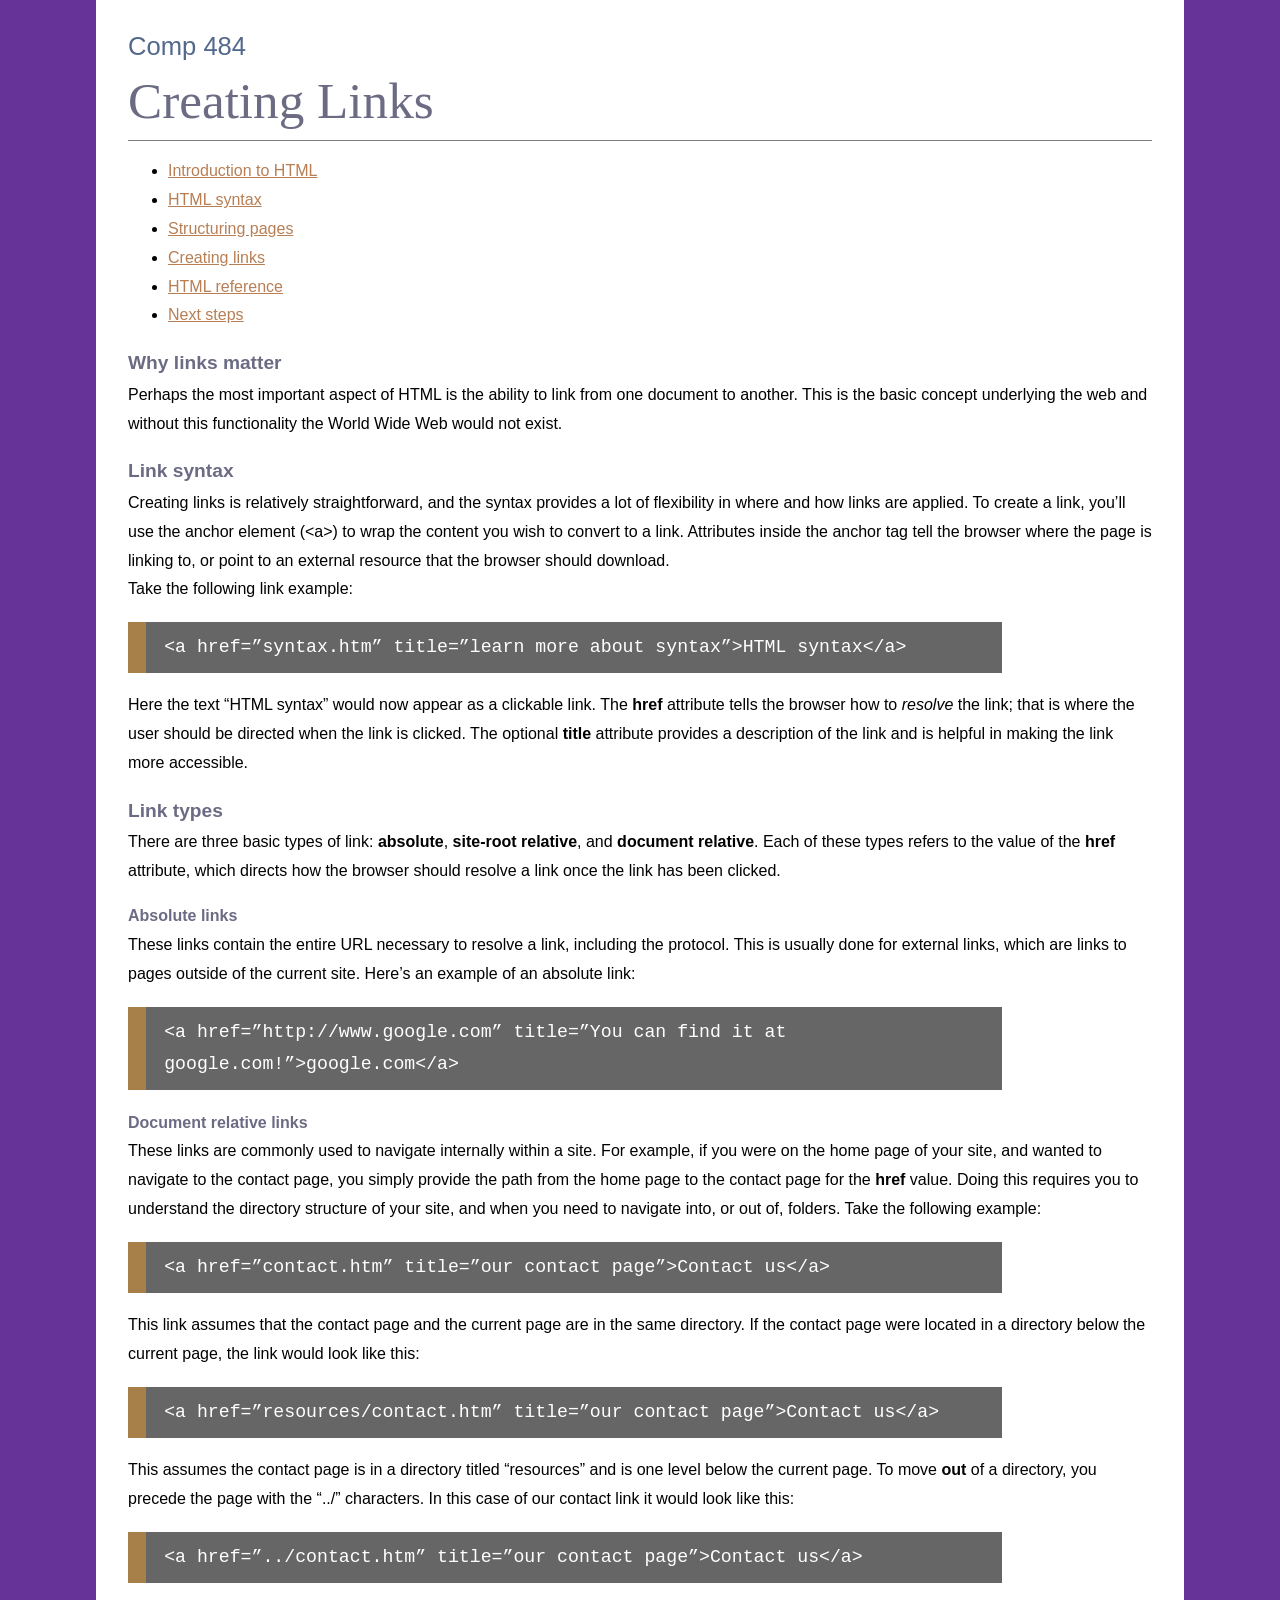
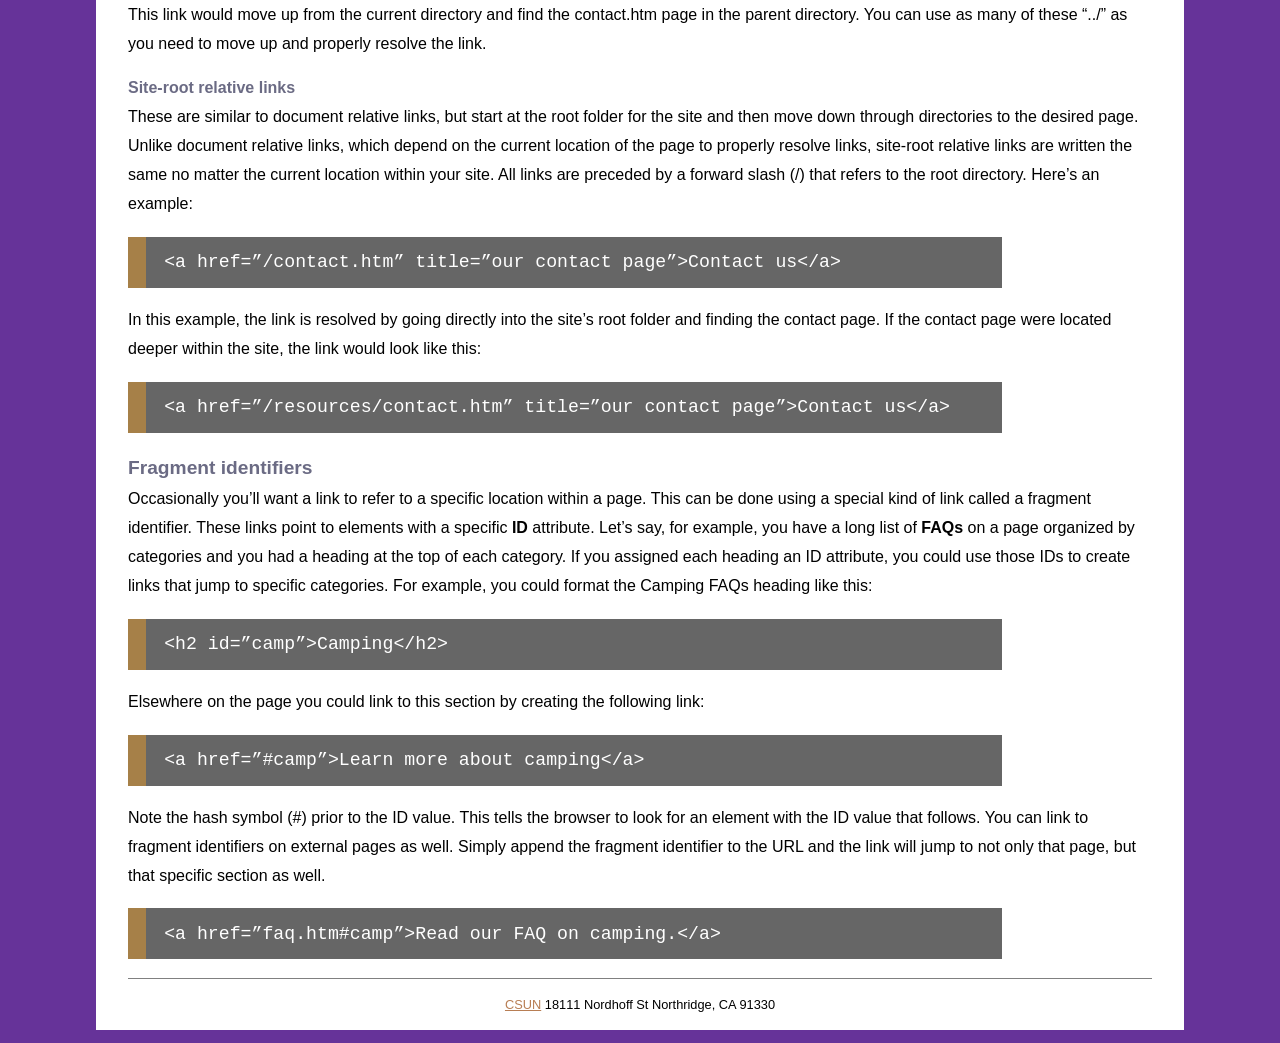
==== links.html @ 27c357ba "initial commit" ====
<!DOCTYPE html>
<html lang="en">
<head>
<meta charset="utf-8">
<title>Creating Links</title>
<link href="_css/styles.css" rel="stylesheet" type="text/css">
</head>
<body>
  <a href="#main-content" class="skip-link">Skip to main content</a>

  <header role="banner">
    <h1>Comp 484</h1>
    <h2>Creating Links</h2>
    <nav role="navigation" aria-label="Main navigation">
      <ul>
        <li><a href="index.html" title="Introduction to HTML">Introduction to HTML</a></li>
        <li><a href="syntax.html" title="HTML syntax">HTML syntax</a></li>
        <li><a href="structure.html" title="Structuring pages">Structuring pages</a></li>
        <li><a href="links.html" title="Creating links">Creating links</a></li>
        <li><a href="reference.html" title="HTML Reference">HTML reference</a></li>
        <li><a href="next.html" title="Next steps">Next steps</a></li>
      </ul>
    </nav>
  </header>

  <main id="main-content" role="main">
    <article aria-labelledby="links-title">
      <header>
        <h3 id="links-title">Why links matter</h3>
        <p>Perhaps the most important aspect of HTML is the ability to link from one document to another. This is the basic concept underlying the web and without this functionality the World Wide Web would not exist.</p>
      </header>

      <section aria-labelledby="syntax-section-title">
        <h3 id="syntax-section-title">Link syntax</h3>
        <p>Creating links is relatively straightforward, and the syntax provides a lot of flexibility in where and how links are applied. To create a link, you&rsquo;ll use the anchor element (&lt;a&gt;) to wrap the content you wish to convert to a link. Attributes inside the anchor tag tell the browser where the page is linking to, or point to an external resource that the browser should download.<br>
          Take the following link example:</p>
        <pre>&lt;a href=&rdquo;syntax.htm&rdquo; title=&rdquo;learn more about syntax&rdquo;&gt;HTML syntax&lt;/a&gt;</pre>
        <p>Here the text &ldquo;HTML syntax&rdquo; would now appear as a clickable link. The <b>href</b> attribute tells the browser how to <em>resolve</em> the link; that is where the user should be directed when the link is clicked. The optional <b>title</b> attribute provides a description of the link and is helpful in making the link more accessible.</p>
      </section>

      <section aria-labelledby="types-title">
        <h3 id="types-title">Link types</h3>
        <p>There are three basic types of link: <b>absolute</b>, <b>site-root relative</b>, and <b>document relative</b>. Each of these types refers to the value of the <b>href</b> attribute, which directs how the browser should resolve a link once the link has been clicked.</p>

        <h4>Absolute links</h4>
        <p>These links contain the entire URL necessary to resolve a link, including the protocol. This is usually done for external links, which are links to pages outside of the current site. Here&rsquo;s an example of an absolute link:</p>
        <pre>&lt;a href=&rdquo;http://www.google.com&rdquo; title=&rdquo;You can find it at google.com!&rdquo;&gt;google.com&lt;/a&gt;</pre>

        <h4>Document relative links</h4>
        <p>These links are commonly used to navigate internally within a site. For example, if you were on the home page of your site, and wanted to navigate to the contact page, you simply provide the path from the home page to the contact page for the <b>href</b> value. Doing this requires you to understand the directory structure of your site, and when you need to navigate into, or out of, folders. Take the following example:</p>
        <pre>&lt;a href=&rdquo;contact.htm&rdquo; title=&rdquo;our contact page&rdquo;&gt;Contact us&lt;/a&gt;</pre>
        <p>This link assumes that the contact page and the current page are in the same directory. If the contact page were located in a directory below the current page, the link would look like this:</p>
        <pre>&lt;a href=&rdquo;resources/contact.htm&rdquo; title=&rdquo;our contact page&rdquo;&gt;Contact us&lt;/a&gt;</pre>
        <p>This assumes the contact page is in a directory titled &ldquo;resources&rdquo; and is one level below the current page. To move <b>out</b> of a directory, you precede the page with the &ldquo;../&rdquo; characters. In this case of our contact link it would look like this:</p>
        <pre>&lt;a href=&rdquo;../contact.htm&rdquo; title=&rdquo;our contact page&rdquo;&gt;Contact us&lt;/a&gt;</pre>
        <p>This link would move up from the current directory and find the contact.htm page in the parent directory. You can use as many of these &ldquo;../&rdquo; as you need to move up and properly resolve the link.</p>

        <h4>Site-root relative links</h4>
        <p>These are similar to document relative links, but start at the root folder for the site and then move down through directories to the desired page. Unlike document relative links, which depend on the current location of the page to properly resolve links, site-root relative links are written the same no matter the current location within your site. All links are preceded by a forward slash (/) that refers to the root directory. Here&rsquo;s an example:</p>
        <pre>&lt;a href=&rdquo;/contact.htm&rdquo; title=&rdquo;our contact page&rdquo;&gt;Contact us&lt;/a&gt;</pre>
        <p>In this example, the link is resolved by going directly into the site&rsquo;s root folder and finding the contact page. If the contact page were located deeper within the site, the link would look like this:</p>
        <pre>&lt;a href=&rdquo;/resources/contact.htm&rdquo; title=&rdquo;our contact page&rdquo;&gt;Contact us&lt;/a&gt;</pre>
      </section>

      <section aria-labelledby="fragments-title">
        <h3 id="fragments-title">Fragment identifiers</h3>
        <p>Occasionally you&rsquo;ll want a link to refer to a specific location within a page. This can be done using a special kind of link called a fragment identifier. These links point to elements with a specific <b>ID</b> attribute. Let&rsquo;s say, for example, you have a long list of <b>FAQs</b> on a page organized by categories and you had a heading at the top of each category. If you assigned each heading an ID attribute, you could use those IDs to create links that jump to specific categories. For example, you could format the Camping FAQs heading like this:</p>
        <pre>&lt;h2 id=&rdquo;camp&rdquo;&gt;Camping&lt;/h2&gt;</pre>
        <p>Elsewhere on the page you could link to this section by creating the following link:</p>
        <pre>&lt;a href=&rdquo;#camp&rdquo;&gt;Learn more about camping&lt;/a&gt;</pre>
        <p>Note the hash symbol (#) prior to the ID value. This tells the browser to look for an element with the ID value that follows. You can link to fragment identifiers on external pages as well. Simply append the fragment identifier to the URL and the link will jump to not only that page, but that specific section as well.</p>
        <pre>&lt;a href=&rdquo;faq.htm#camp&rdquo;&gt;Read our FAQ on camping.&lt;/a&gt;</pre>
      </section>
    </article>
  </main>

  <footer role="contentinfo">
    <p><a href="http://www.csun.edu" title="csun.edu" target="_blank">CSUN</a> 18111 Nordhoff St Northridge, CA 91330</p>
  </footer>
</body>
</html>
---- _css/styles.css ----
html, body {
	background: #663399; /* Beccapurple */
	margin: 0;
}
h1, h2, h3, h4, h5, h6, p {
	margin: 0;
	padding: 0;
}
h1, h2, h3, h4, h5, h6 {
	color: rgb(107, 107, 132);
}
body {
	font-family: Verdana, Geneva, sans-serif;
	font-size: 100%;
	width: 80%;
	margin-right: auto;
	margin-left: auto;
	padding: 2.5% 2.5% 0;
	background: white;
	line-height: 1.8;
}
h1 {
	font: 1.6em Verdana, Geneva, sans-serif;
	margin-bottom: .4em;
	color: rgb(83, 104, 138);
}
h2 {
	font: 3.2em Georgia, "Times New Roman", Times, serif;
	margin-bottom: .2em;
}
h3 {
	font-size: 1.2em;
}
p {
	margin-bottom: 1em;
}
a {
	color: rgb(184, 126, 84);
}
a:hover {
	color: rgb(120, 97, 55);
}
.skip-link {
	position: absolute;
	left: -9999px;
	top: auto;
}
.skip-link:focus {
	left: 1em;
	top: 1em;
	background: #fff;
	padding: .5em 1em;
	border: 1px solid #000;
	z-index: 100;
}
pre {
	font-size: 1.4em;
	color: white;
	padding: .5em 1em;
	border-left: 1em solid #A68048;
	background: #666;
	white-space: pre-wrap;
	white-space: -moz-pre-wrap;
	white-space: -pre-wrap;
	white-space: -o-pre-wrap;
	word-wrap: break-word;
	width: 80%;
}
pre.wrong {
	border-left-color: red;
}
pre.correct {
	border-left-color: green;
}
dt {
	font-style: italic;
	font-size:1.2em;
}
dd {
	margin-bottom: 1.4em;
}
table {
	margin-top: 1em;
}
caption {
	margin: 0;
	padding: 0;
	margin-bottom: 1em;
	text-align: left;
}
td, th {
	padding: 10px;
}
.center {
	text-align: center;
}
header h2 {
	padding-bottom: .2em;
	border-bottom: 1px solid gray;
}
aside {
	padding: 1em;
	background:rgb(83, 104, 138);
	color: white;
	margin-bottom: 1em;
}
aside h4 {
	color: white;
}
footer {
	border-top: 1px solid gray;
	text-align: center;
	font-size: .8em;
	line-height: 4em;
	margin-top: 1em;
}
blockquote {
	font-style: italic;
}
.flowRight {
	float: right;
	margin-left: 10px;
}
.flowLeft {
	float: left;
	margin-right: 10px;
}
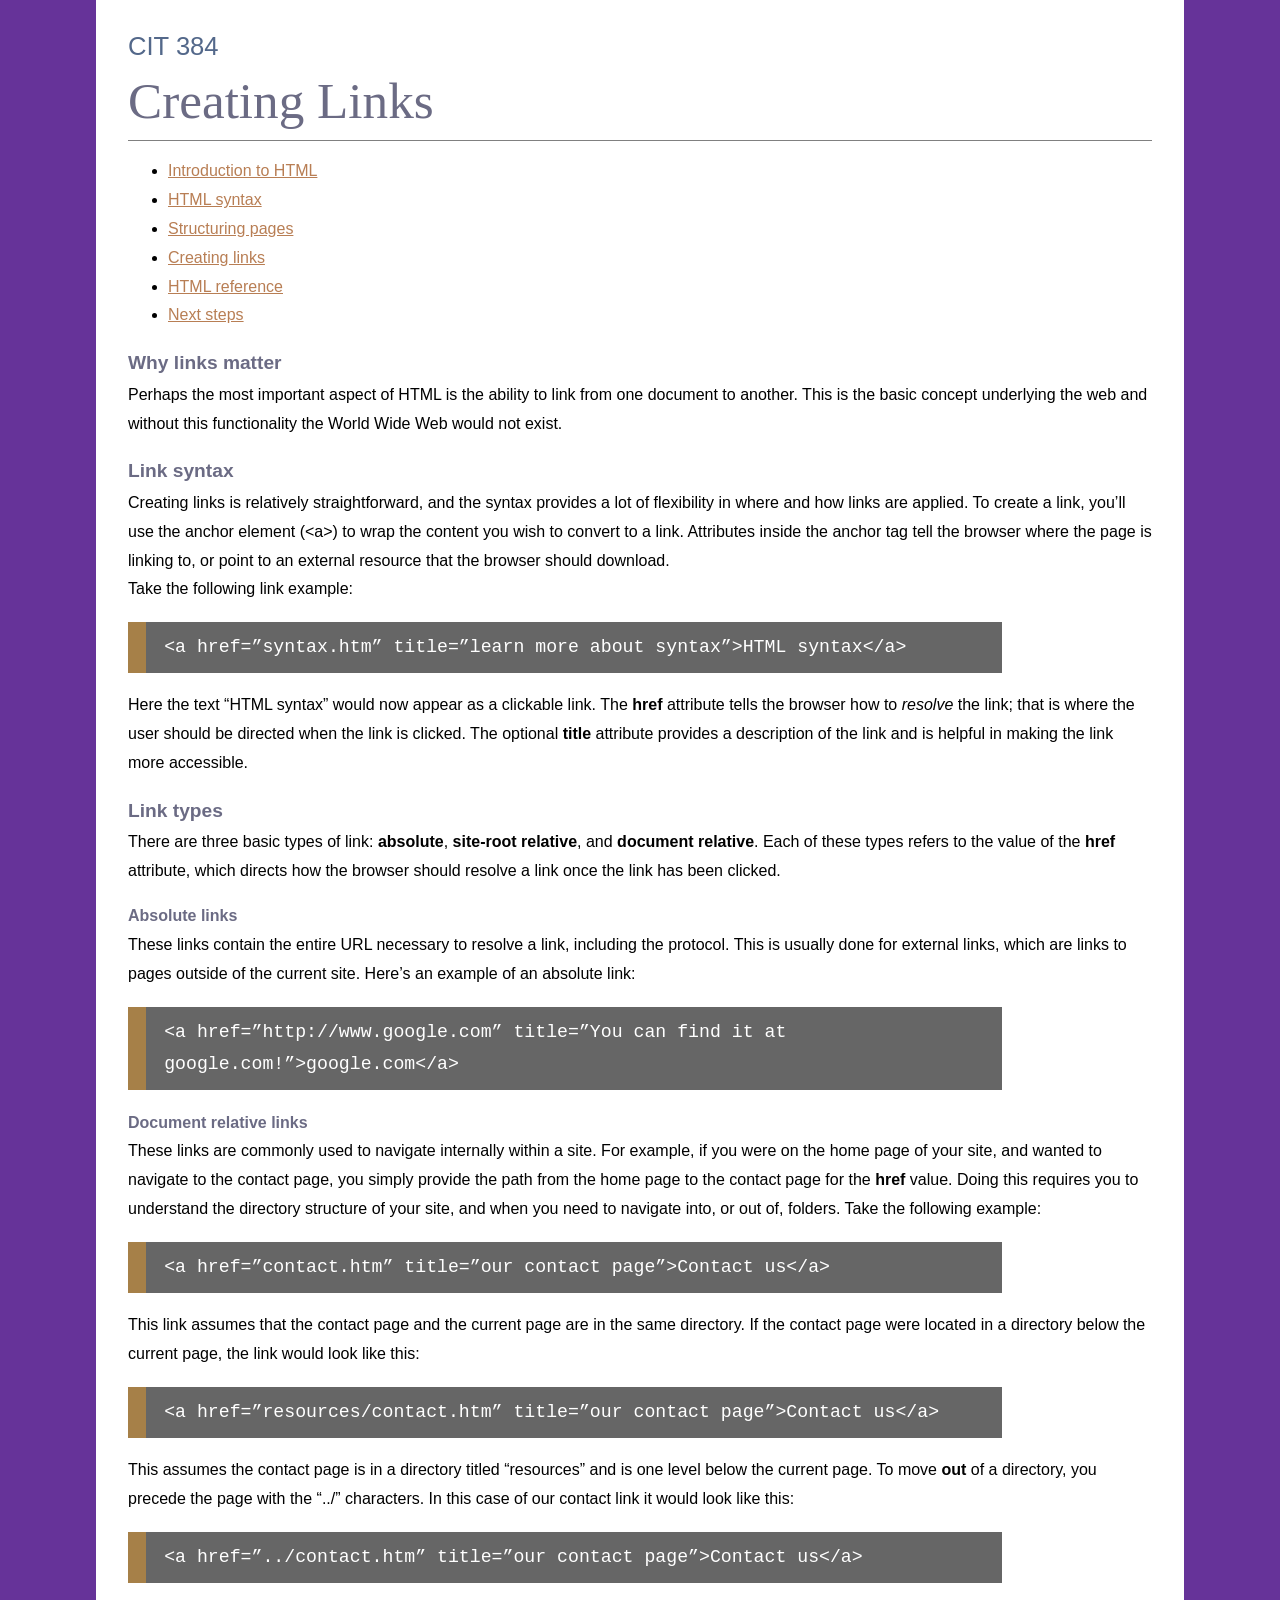
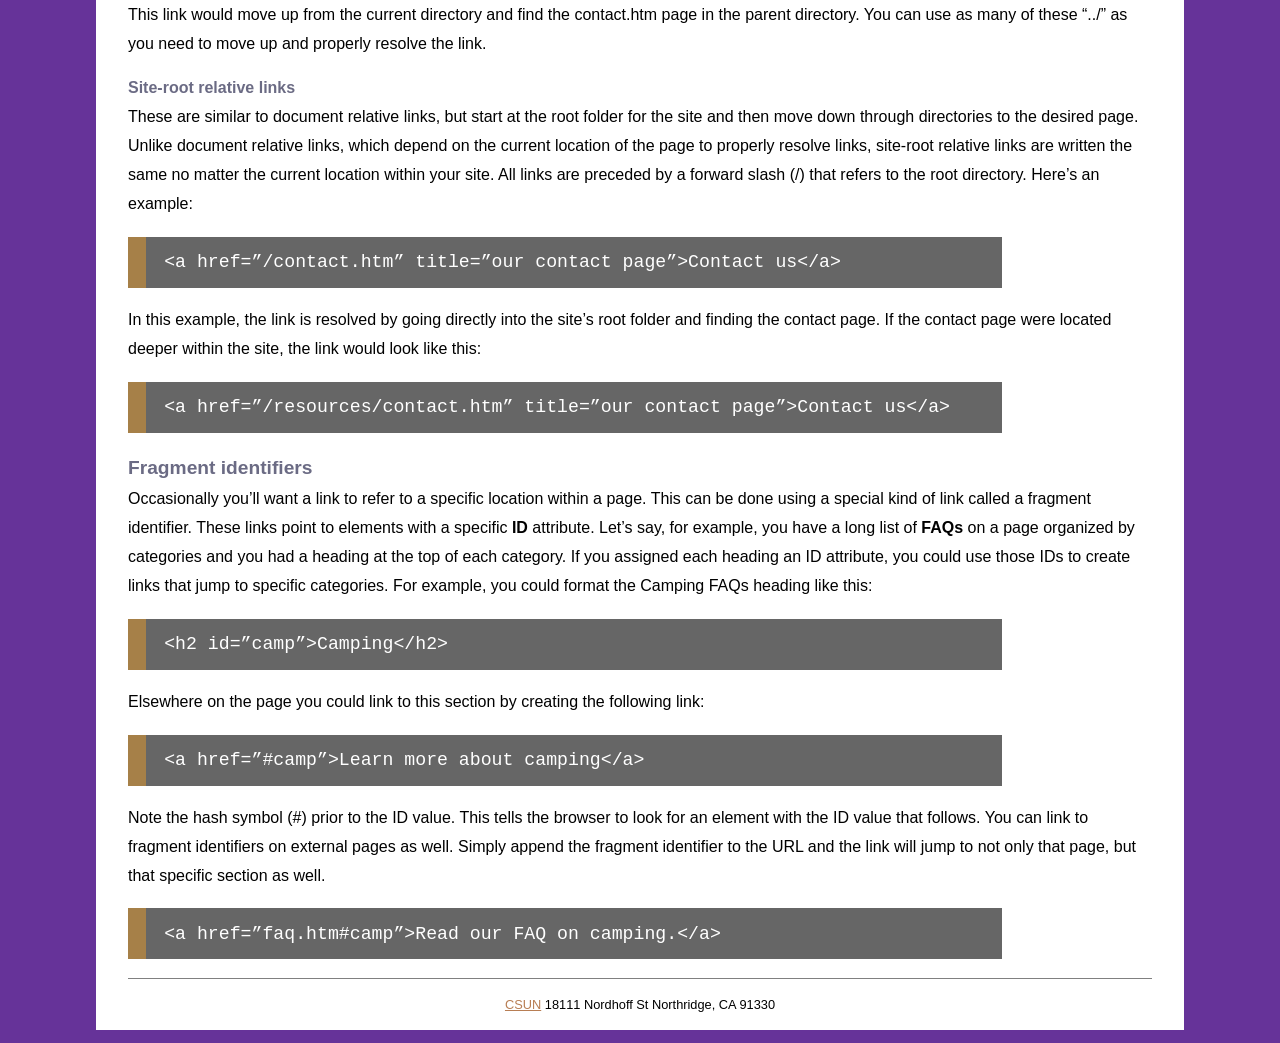
==== commit 1adf9300: "Correct course name to CIT384" ====
--- a/links.html
+++ b/links.html
@@ -9,7 +9,7 @@
   <a href="#main-content" class="skip-link">Skip to main content</a>
 
   <header role="banner">
-    <h1>Comp 484</h1>
+    <h1>CIT 384</h1>
     <h2>Creating Links</h2>
     <nav role="navigation" aria-label="Main navigation">
       <ul>
